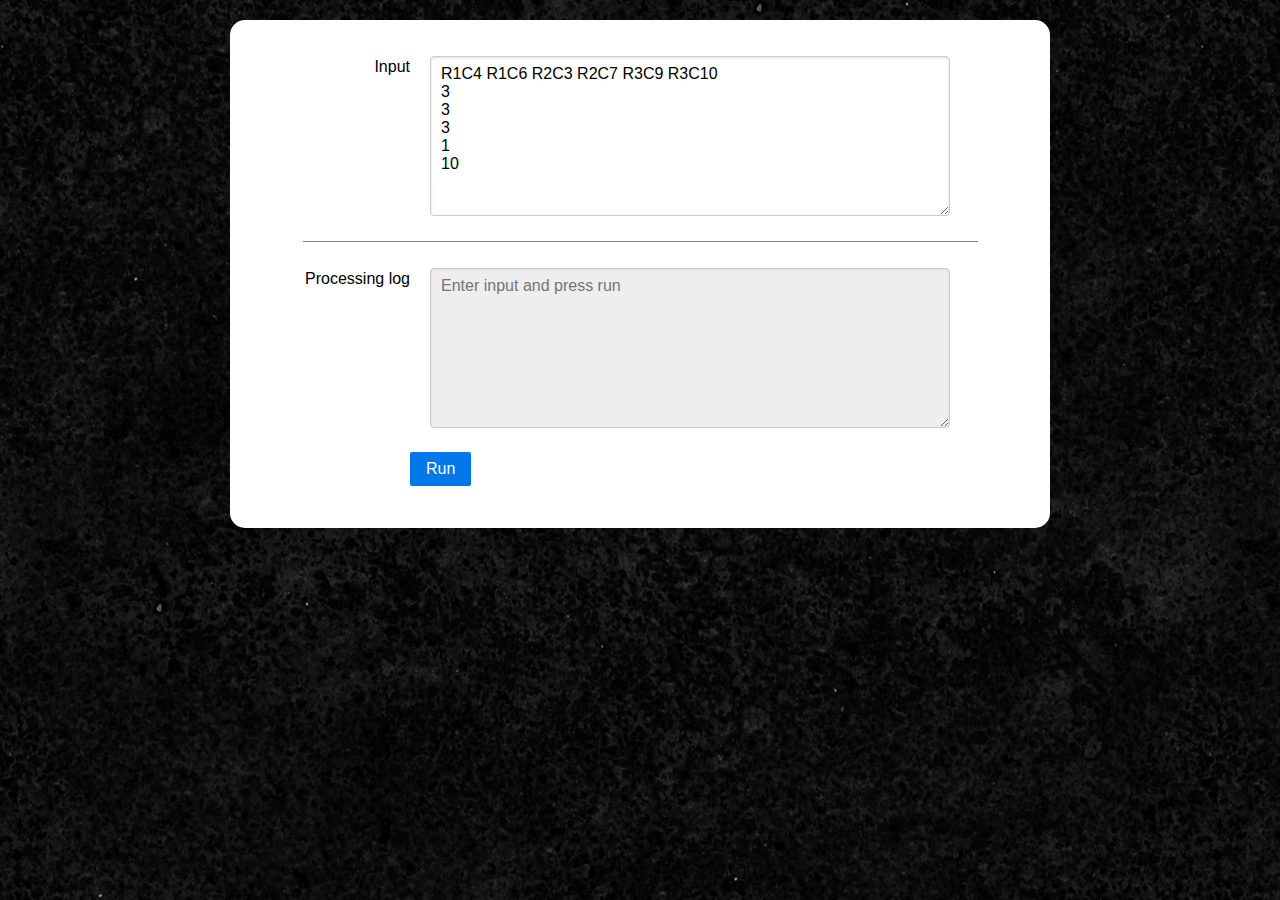
==== demo/index.html @ 83ab4600 "Add the assignment scripts to demo html page" ====
<!DOCTYPE html>
<html>
<head>
	<meta content="text/html; charset=utf-8" http-equiv="Content-Type">
	<title>Seating App Demo</title>
	<link href="./css/pure-min.css" rel="stylesheet" type="text/css">
	<link href="./css/styles.css" rel="stylesheet" type="text/css">
	<script src="./js/jquery-2.1.1.min.js" type="application/javascript"></script>
	<script src="../seating.js" type="application/javascript"></script>
	<script src="../driver.js" type="application/javascript"></script>
</head>
<body style="">
	<div class="container">
		<div class="content">
			<div>
				<form action="#" class="pure-form pure-form-aligned" method="post">
					<fieldset>
						<div class="pure-control-group">
							<label for="description">Input</label>
							<textarea class="pure-u-2-3" id="description" name="description" placeholder="Seating input" style="height: 160px; resize: vertical;">R1C4 R1C6 R2C3 R2C7 R3C9 R3C10
3
3
3
1
10</textarea>

							<div class="spacer"></div>
							<div id="seating"></div>

							<label for="log">Processing log</label>
							<textarea class="pure-u-2-3" id="log" name="log" placeholder="Enter input and press run" readonly style="height: 160px; resize: vertical;"></textarea>
						</div>
						<div class="pure-controls">
							<button class="pure-button pure-button-primary" type="submit">Run</button>
						</div>
					</fieldset><input name="new" type="hidden" value="false">
				</form>
			</div>
		</div>
	</div>
</body>
</html>
---- demo/css/styles.css ----
@charset "utf-8";

body {
	font: 100%/1.4 Verdana,Arial,Helvetica,sans-serif;
	background-color: #42413C;
	margin: 0;
	padding: 0;
	color: #000;
	background-image: url(../img/bg.jpg);
	background-repeat: repeat;
}

/* ~~ Element/tag selectors ~~ */
ul,ol,dl {
/* Due to variations between browsers, it's best practices to zero padding and margin on lists. For consistency, you can either specify the amounts you want here, or on the list items (LI, DT, DD) they contain. Remember that what you do here will cascade to the .nav list unless you write a more specific selector. */
	padding:0;
	margin:0
}

h1,h2,h3,h4,h5,h6,p {
	margin-top:0;
/* removing the top margin gets around an issue where margins can escape from their containing div. The remaining bottom margin will hold it away from any elements that follow. */
	padding-right:15px;
	padding-left:15px
/* adding the padding to the sides of the elements within the divs, instead of the divs themselves, gets rid of any box model math. A nested div with side padding can also be used as an alternate method. */
}

a img {
/* this selector removes the default blue border displayed in some browsers around an image when it is surrounded by a link */
	border:none
}

/* ~~ Styling for your site's links must remain in this order - including the group of selectors that create the hover effect. ~~ */
a:link {
	color:#42413C;
	text-decoration:none
/* unless you style your links to look extremely unique, it's best to provide underlines for quick visual identification */
}

a:visited {
	color:#6E6C64;
	text-decoration:none
}

a:hover,a:active,a:focus {
/* this group of selectors will give a keyboard navigator the same hover experience as the person using a mouse. */
	text-decoration:none
}

.container {
    background-color: #fff;
    border-radius: 15px;
    margin: 20px auto;
    padding: 20px;
    width: 780px;
}

.spacer {
	border-top: 1px solid gray;
	margin: 25px auto;
	width: 675px;
	height: 1px;
}

/* ~~ This is the layout information. ~~

1) Padding is only placed on the top and/or bottom of the div. The elements within this div have padding on their sides. This saves you from any "box model math". Keep in mind, if you add any side padding or border to the div itself, it will be added to the width you define to create the *total* width. You may also choose to remove the padding on the element in the div and place a second div within it with no width and the padding necessary for your design.

*/
.content {
	padding:10px 0
}

/* ~~ miscellaneous float/clear classes ~~ */
.fltrt {
/* this class can be used to float an element right in your page. The floated element must precede the element it should be next to on the page. */
	float:right;
	margin-left:8px
}

.fltlft {
/* this class can be used to float an element left in your page. The floated element must precede the element it should be next to on the page. */
	float:left;
	margin-right:8px
}

.clearfloat {
/* this class can be placed on a <br /> or empty div as the final element following the last floated div (within the #container) if the overflow:hidden on the .container is removed */
	clear:both;
	height:0;
	font-size:1px;
	line-height:0
}

.arrow_box {
	position:absolute;
	margin-top: -5px;
	background:#ffe70f;
	border:2px solid #f505ad;
	margin-left: 2px;
    padding: 10px;
}

.arrow_box:after,.arrow_box:before {
	right:100%;
	top:50%;
	border:solid transparent;
	content:" ";
	height:0;
	width:0;
	position:absolute;
	pointer-events:none
}

.arrow_box:after {
	border-color:rgba(255,231,15,0);
	border-right-color:#ffe70f;
	border-width:10px;
	margin-top:-10px
}

.arrow_box:before {
	border-color:rgba(245,5,173,0);
	border-right-color:#f505ad;
	border-width:13px;
	margin-top:-13px
}
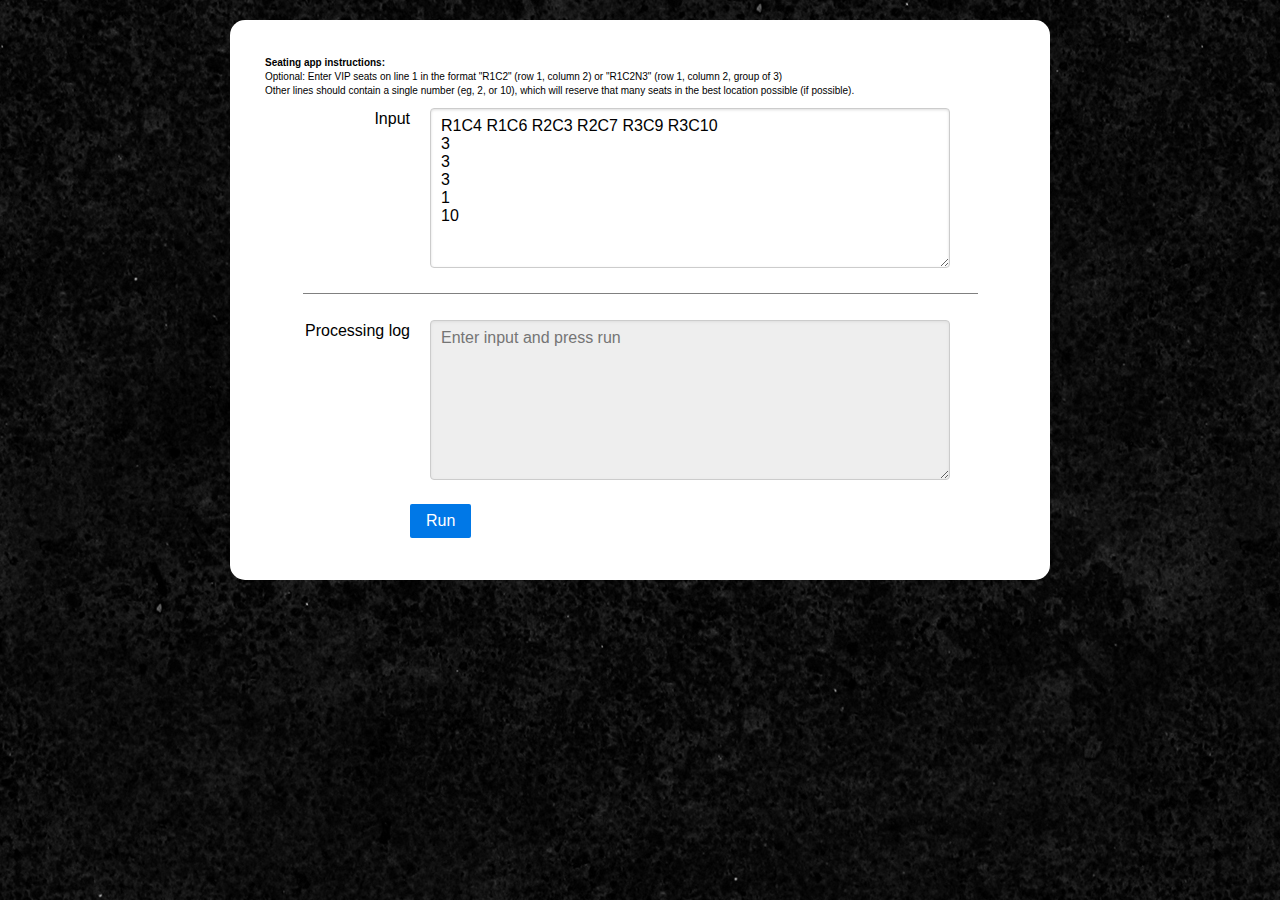
==== commit 4114df1d: "Added instructions to the UI" ====
--- a/demo/index.html
+++ b/demo/index.html
@@ -8,16 +8,31 @@
 	<script src="./js/jquery-2.1.1.min.js" type="application/javascript"></script>
 	<script src="../seating.js" type="application/javascript"></script>
 	<script src="../driver.js" type="application/javascript"></script>
+
+	<script type="application/javascript">
+	$( document ).ready(function() {
+		var puppetShow = new seatingDriver(3,11,10, "log");
+
+		$("#run").click(function(){
+			puppetShow.onUserInput($('textarea#input').val());
+			return false;
+		});
+	});
+	</script>
 </head>
 <body style="">
 	<div class="container">
 		<div class="content">
 			<div>
-				<form action="#" class="pure-form pure-form-aligned" method="post">
+				<form action="" class="pure-form pure-form-aligned" method="post">
 					<fieldset>
 						<div class="pure-control-group">
-							<label for="description">Input</label>
-							<textarea class="pure-u-2-3" id="description" name="description" placeholder="Seating input" style="height: 160px; resize: vertical;">R1C4 R1C6 R2C3 R2C7 R3C9 R3C10
+							<p class="instructions"><strong>Seating app instructions:</strong><br />
+								Optional: Enter VIP seats on line 1 in the format "R1C2" (row 1, column 2) or "R1C2N3" (row 1, column 2, group of 3)<br />
+								Other lines should contain a single number (eg, 2, or 10), which will reserve that many seats in the best location possible (if possible).
+							</p>
+							<label for="input">Input</label>
+							<textarea class="pure-u-2-3" id="input" name="description" placeholder="Seating input" style="height: 160px; resize: vertical;">R1C4 R1C6 R2C3 R2C7 R3C9 R3C10
 3
 3
 3
@@ -31,9 +46,9 @@
 							<textarea class="pure-u-2-3" id="log" name="log" placeholder="Enter input and press run" readonly style="height: 160px; resize: vertical;"></textarea>
 						</div>
 						<div class="pure-controls">
-							<button class="pure-button pure-button-primary" type="submit">Run</button>
+							<button class="pure-button pure-button-primary" id="run">Run</button>
 						</div>
-					</fieldset><input name="new" type="hidden" value="false">
+					</fieldset>
 				</form>
 			</div>
 		</div>
--- a/demo/css/styles.css
+++ b/demo/css/styles.css
@@ -60,6 +60,32 @@
 	margin: 25px auto;
 	width: 675px;
 	height: 1px;
+}
+
+table#seatinglayout {
+    margin: 20px auto;
+	  border: 1px solid black;
+}
+
+#seatinglayout th, #seatinglayout td {
+  border: 1px solid black;
+	padding: 2px 7px;
+}
+
+#seatinglayout .colorV {
+	background-color: blueviolet;
+}
+#seatinglayout .colorX {
+	background-color: red;
+}
+#seatinglayout .colorO {
+	background-color: green;
+}
+#seating p {
+	text-align: center;
+}
+p.instructions {
+	font-size: 10px;
 }
 
 /* ~~ This is the layout information. ~~
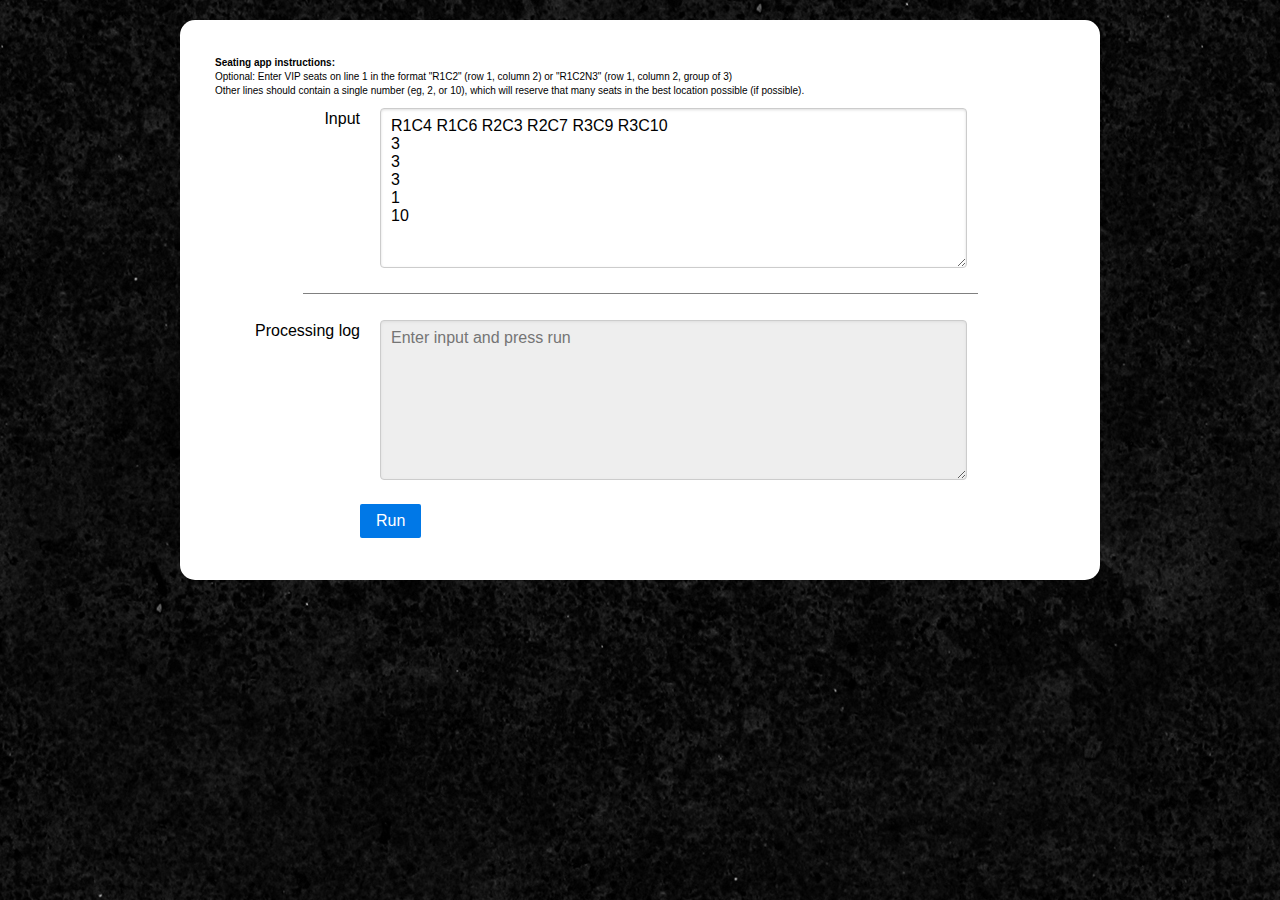
==== commit e7e85659: "Added comments" ====
--- a/demo/index.html
+++ b/demo/index.html
@@ -11,7 +11,9 @@
 
 	<script type="application/javascript">
 	$( document ).ready(function() {
-		var puppetShow = new seatingDriver(3,11,10, "log");
+		// Create a new seating group with 3 rows, 11 columns, and maximum of 10 seats per group
+		// Send log messages to DOM ID #log and display the seating in DOM ID #seating
+		var puppetShow = new seatingDriver(3, 11, 10, "log", "seating");
 
 		$("#run").click(function(){
 			puppetShow.onUserInput($('textarea#input').val());
--- a/demo/css/styles.css
+++ b/demo/css/styles.css
@@ -52,7 +52,7 @@
     border-radius: 15px;
     margin: 20px auto;
     padding: 20px;
-    width: 780px;
+    width: 880px;
 }
 
 .spacer {
